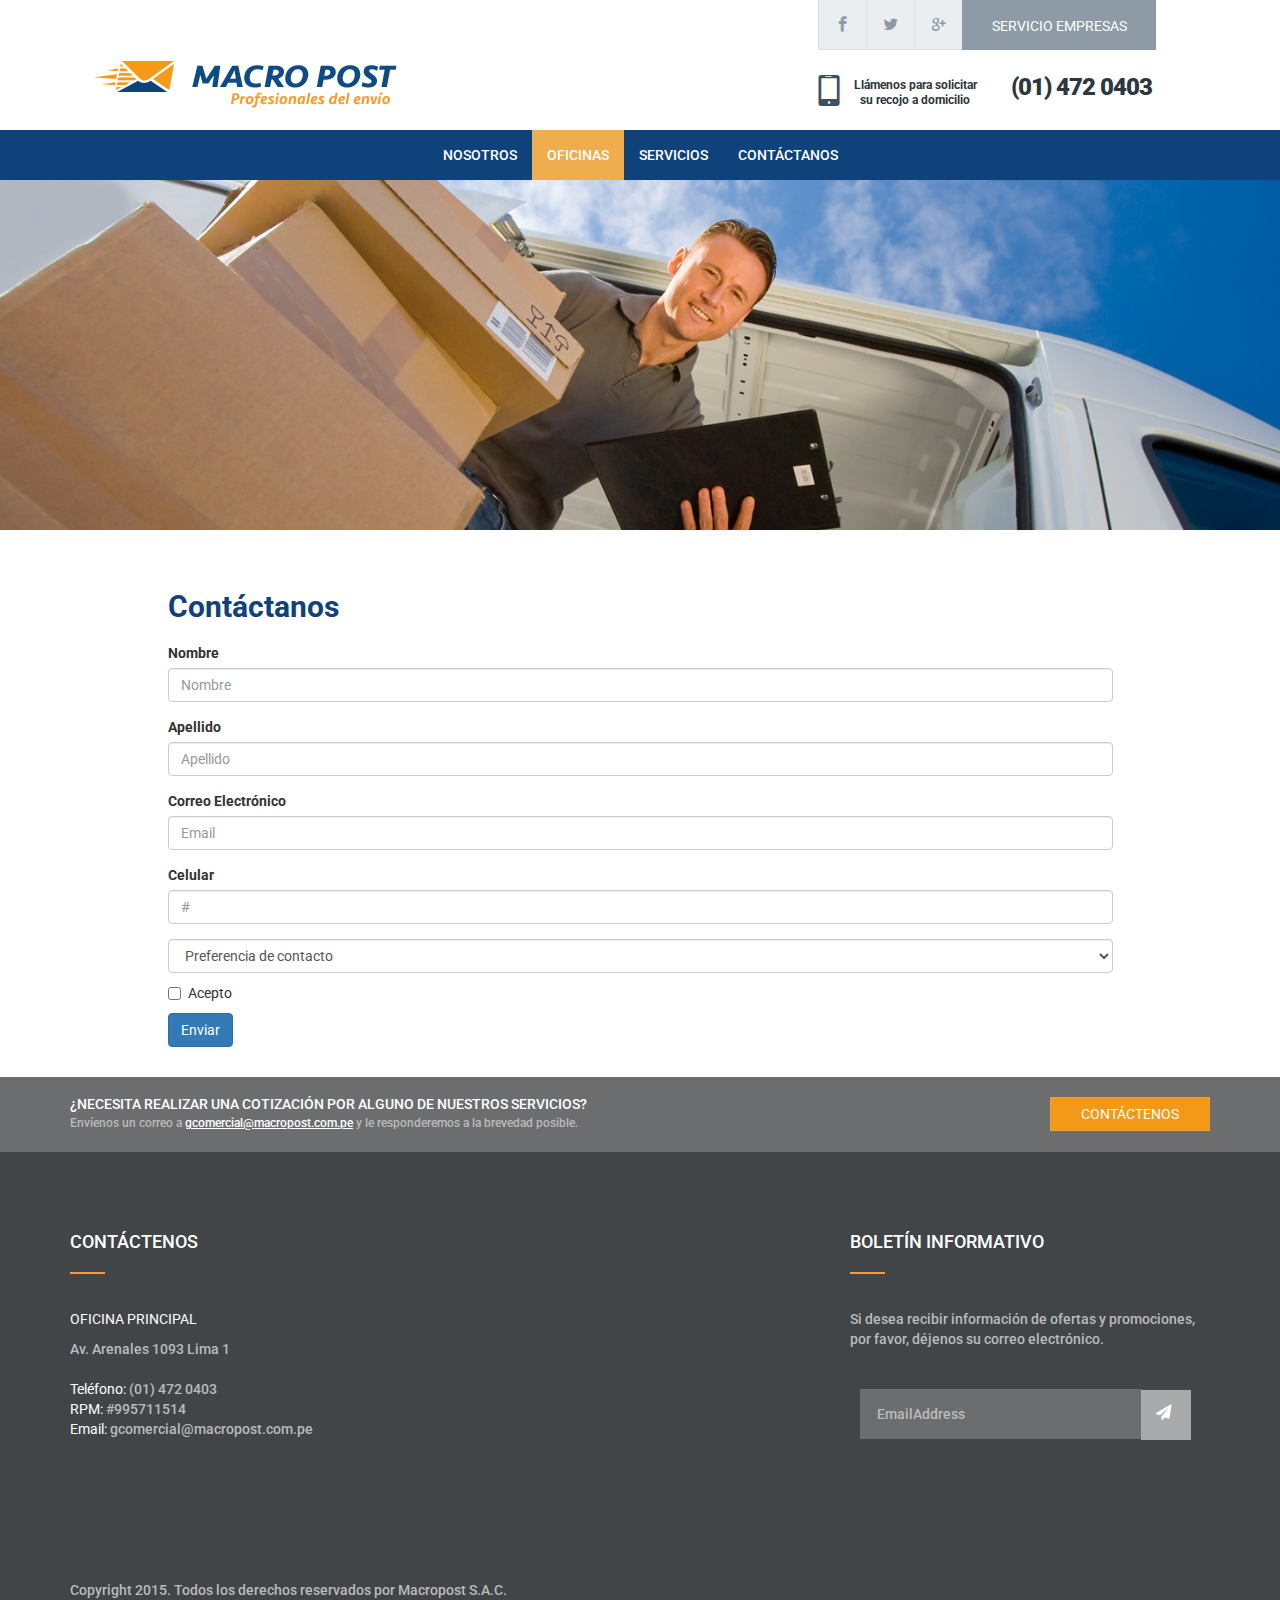
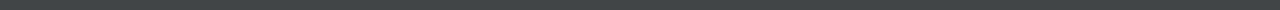
==== detalle/carpeta/views/contactanos.html @ 2e298f5a "detalles" ====
<!DOCTYPE html>
<html lang="es">
  <head>
    <meta charset="UTF-8">
    <meta name="viewport" content="width=device-width, user-scalable=no, initial-scale=1.0, maximum-scale=1.0, minimum-scale=1.0">
    <meta http-equiv="X-UA-Compatible" content="ie=edge">
    <title>Macro Post</title>
    <link href="https://fonts.googleapis.com/css?family=Roboto:400,500,700,900" rel="stylesheet">
    <link rel="stylesheet" href="https://maxcdn.bootstrapcdn.com/bootstrap/3.3.7/css/bootstrap.min.css" integrity="sha384-BVYiiSIFeK1dGmJRAkycuHAHRg32OmUcww7on3RYdg4Va+PmSTsz/K68vbdEjh4u" crossorigin="anonymous">
    <link rel="stylesheet" href="../assets/icons/icomoon/style.css">
    <link rel="stylesheet" href="../css/main.css">
  </head>
  <body>
    <header>
      <div class="container-fluid">
        <div class="row">
          <div class="col-xs-12 col-sm-6 col-sm-push-6">
            <nav class="col-xs-12 col-md-9 col-md-push-3">
              <ul class="list-inline text-center hd-right hd-xs-center">
                <li class="social-network"><a href=""><i class="icon-facebook"></i></a></li>
                <li class="social-network"><a href=""><i class="icon-twitter"></i></a></li>
                <li class="social-network"><a href=""><i class="icon-gplus"></i></a></li>
                <li class="social-services text-uppercase"><a href="servicios.html">servicio empresas</a></li>
              </ul>
            </nav>
          </div>
        </div>
        <div class="row">
          <div class="col-xs-12 col-sm-6 text-center">
            <figure class="col-md-9 pad-0">
              <a href="../index.html"><img src="../assets/images/logo.png" alt="logo macro post"></a>
            </figure>
          </div>
          <div class="col-xs-12 col-sm-6 pad-tb-10">
            <div class="col-md-9 col-md-push-3 hd-right pad-0 hd-xs-center">
              <div class="col-xs-6 pad-0">
                <span class="icon-phone col-xs-3 pad-0"></span>
                <span class="col-xs-9 pad-0 text-center hd-call"><small>Llámenos para solicitar su recojo a domicilio</small></span>
              </div>
              <div class="col-xs-6 hd-number-phone text-right">
                <p>(01) 472 0403</p>
              </div>
            </div>
          </div>
        </div>
      </div>
      <nav class="navbar navbar-default hd-list text-center">
        <div class="container-fluid">
          <div class="navbar-header">
            <button type="button" class="navbar-toggle collapsed menu-small" data-toggle="collapse" data-target="#nav-menu" aria-expanded="false">
              <span class="text-uppercase">Menú</span>
              <span class="glyphicon glyphicon-menu-down"></span>
            </button>
          </div>
          <div class="collapse navbar-collapse" id="nav-menu">
            <ul class="nav navbar-nav">
              <li class="dropdown">
                <a href="#" class="dropdown-toggle text-uppercase" data-toggle="dropdown" role="button" aria-haspopup="true" aria-expanded="false">nosotros</a>
                <ul class="dropdown-menu">
                  <li class="btn-principal"><a href="nosotros.html" class="text-uppercase">quiénes somos</a></li>
                  <li class="btn-principal"><a href="nosotros.html" class="text-uppercase">visión</a></li>
                  <li class="btn-principal"><a href="nosotros.html" class="text-uppercase">misión</a></li>
                  <li class="btn-principal"><a href="nosotros.html" class="text-uppercase">clientes</a></li>
                </ul>
              </li>
              <li class="dropdown btn-warning">
                <a href="#" class="dropdown-toggle btn-warning text-uppercase" data-toggle="dropdown" role="button" aria-haspopup="true" aria-expanded="false">oficinas</a>
                <ul class="dropdown-menu">
                  <li class="btn-warning"><a href="sucursales-lima.html" class="text-uppercase">arenales</a></li>
                  <li class="btn-warning"><a href="sucursales-lima.html" class="text-uppercase">miraflores</a></li>
                  <li class="btn-warning"><a href="sucursales-lima.html" class="text-uppercase">la victoria</a></li>
                  <li class="btn-warning"><a href="sucursales-lima.html" class="text-uppercase">wilson</a></li>
                  <li class="btn-warning"><a href="sucursales-provincia.html" class="text-uppercase">a todo el perú</a></li>
                </ul>
              </li>
              <li class="dropdown">
                <a href="#" class="dropdown-toggle text-uppercase" data-toggle="dropdown" role="button" aria-haspopup="true" aria-expanded="false">servicios</a>
                <ul class="dropdown-menu">
                  <li class="btn-principal"><a href="servicios.html" class="text-uppercase">regular</a></li>
                  <li class="btn-principal"><a href="servicios.html" class="text-uppercase">expreso lima</a></li>
                  <li class="btn-principal"><a href="servicios.html" class="text-uppercase">pago en destino</a></li>
                  <li class="btn-principal"><a href="servicios.html" class="text-uppercase">cobramos por ti</a></li>
                </ul>
              </li>
              <li>
                <a href="contactanos.html" class="text-uppercase" >contáctanos</a>
              </li>
            </ul>
          </div>
        </div>
      </nav>
    </header>
    <main class="container-fluid" id="offices-page">
    </main>
    <section class="container-fluid">
      <div class="row">
        <div class="container">
          <div class="row all-services">
            <form class="col-xs-10 col-xs-push-1">
              <h2 class="pad-tb-10">Contáctanos</h2>
              <div class="form-group">
                <label for="input-name">Nombre</label>
                <input type="text" class="form-control" id="input-name" placeholder="Nombre">
              </div>
              <div class="form-group">
                <label for="input-lastname">Apellido</label>
                <input type="text" class="form-control" id="input-lastname" placeholder="Apellido">
              </div>
              <div class="form-group">
                <label for="input-email">Correo Electrónico</label>
                <input type="email" class="form-control" id="input-email" placeholder="Email">
              </div>
              <div class="form-group">
                <label for="input-cel">Celular</label>
                <input type="tel" class="form-control" id="input-cel" placeholder="#">
              </div>
              <select class="form-control">
                <option>Preferencia de contacto</option>
                <option>Celular</option>
                <option>Email</option>
              </select>
              <div class="checkbox">
                <label>
                  <input type="checkbox"> Acepto 
                </label>
              </div>
              <button type="submit" class="btn btn-primary">Enviar</button>
            </form>

          </div>
        </div>
      </div>
    </section>
    <aside class="container-fluid">
      <div class="row">
        <div class="container">
          <div class="row">
            <div class="col-xs-6">
              <h5 class="text-uppercase">¿necesita realizar una cotización por alguno de nuestros servicios?</h5>
              <small class="text-gray hidden-xs hidden-sm hidden-md">Envíenos un correo a <a href="mailto:gcomercial@macropost.com.pe" class="mailto-mp">gcomercial@macropost.com.pe</a> y le responderemos a la brevedad posible.</small>
            </div>
            <div class="col-xs-6 text-right">
              <a href="contactanos.html" role="button" class="btn btn-warning btn-contrast text-uppercase">contáctenos</a>
            </div>
            <div class="col-xs-12 hidden-lg">
              <small class="text-gray">Envíenos un correo a <a href="mailto:gcomercial@macropost.com.pe" class="mailto-mp">gcomercial@macropost.com.pe</a> y le responderemos a la brevedad posible.</small>
            </div>
          </div>
        </div>
      </div>
    </aside>
    <footer class="container-fluid">
      <div class="row">
        <div class="container">
          <div class="row">
            <div class="col-xs-12 col-sm-6 col-md-8 pad-tb-10">
              <h4 class="text-uppercase">contáctenos</h4>
              <hr class="hr-orange">
              <p class="text-uppercase">oficina principal</p>
              <p class="text-gray">Av. Arenales 1093 Lima 1</p>
              <ul class="list-unstyled pad-tb-10">
                <li>Teléfono: <span class="text-gray">(01) 472 0403</span></li>
                <li>RPM: <span class="text-gray">#995711514</span></li>
                <li>Email: <span class="text-gray">gcomercial@macropost.com.pe</span></li>
              </ul>
            </div>
            <div class="col-xs-12 col-sm-6 col-md-4 pad-tb-10">
              <h4 class="text-uppercase">boletín informativo</h4>
              <hr class="hr-orange">
              <p class="text-gray">Si desea recibir información de ofertas y promociones, por favor, déjenos su correo electrónico.</p>
              <form action="">
                <input type="email" class="footer-email text-gray" placeholder="EmailAddress">
                <i class="icon-send"></i>
              </form>
            </div>
            <div class="col-xs-12">
              <p class="text-gray footer-copyright">Copyright 2015. Todos los derechos reservados por Macropost S.A.C.</p>
            </div>
          </div>
        </div>
      </div>
    </footer>
    <script src="https://ajax.googleapis.com/ajax/libs/jquery/3.2.1/jquery.min.js"></script>
    <script src="https://maxcdn.bootstrapcdn.com/bootstrap/3.3.7/js/bootstrap.min.js" integrity="sha384-Tc5IQib027qvyjSMfHjOMaLkfuWVxZxUPnCJA7l2mCWNIpG9mGCD8wGNIcPD7Txa" crossorigin="anonymous"></script>
  </body>
</html>
---- detalle/carpeta/assets/icons/icomoon/style.css ----
@font-face {
  font-family: 'icomoon';
  src:  url('fonts/icomoon.eot?x6g8kf');
  src:  url('fonts/icomoon.eot?x6g8kf#iefix') format('embedded-opentype'),
    url('fonts/icomoon.ttf?x6g8kf') format('truetype'),
    url('fonts/icomoon.woff?x6g8kf') format('woff'),
    url('fonts/icomoon.svg?x6g8kf#icomoon') format('svg');
  font-weight: normal;
  font-style: normal;
}

[class^="icon-"], [class*=" icon-"] {
  /* use !important to prevent issues with browser extensions that change fonts */
  font-family: 'icomoon' !important;
  speak: none;
  font-size: 1.1em;
  font-style: normal;
  font-weight: normal;
  font-variant: normal;
  text-transform: none;
  line-height: 1;

  /* Better Font Rendering =========== */
  -webkit-font-smoothing: antialiased;
  -moz-osx-font-smoothing: grayscale;
}

.icon-check, .icon-location, .icon-plane {
  font-size: 1.4em;
}

.icon-phone {
  font-size: 3em;
  color: #3d515f;
}

[class^=icon-circle] {
  color: #6482b8;
}

.icon-check:before {
  content: "\41";
}
.icon-circle-o:before {
  content: "\47";
}
.icon-circle:before {
  content: "\48";
}
.icon-send:before {
  content: "\49";
}
.icon-right:before {
  content: "\42";
}
.icon-plane:before {
  content: "\43";
}
.icon-twitter:before {
  content: "\51";
}
.icon-gplus:before {
  content: "\45";
}
.icon-phone:before {
  content: "\50";
}
.icon-location:before {
  content: "\46";
}
.icon-facebook:before {
  content: "\44";
}
---- detalle/carpeta/css/main.css ----
* {
  font-family: 'Roboto', sans-serif;
  /*color: #2D3740;*/
  /*border: 1px black solid;*/
}

a {
  color: inherit;
}

a:active, a:hover, a:focus {
  text-decoration: none;
}

.social-network {
  color: #8e9ba7;
  width: 50px;
  background-color: #eaeef1;
  border-bottom: 1px solid #dddddd;
  border-right: 1px solid #dddddd;
  border-left: 1px solid #dddddd;
}

[class^=social] a:hover {
  font-weight: 700;
}

.hd-right {
  width: 344px;
  height: 50px;
}

@media screen and (max-width: 767px) {
  .hd-xs-center {
    margin-left: auto;
    margin-right: auto;
  }
}

.social-services {
  background-color: #8e9ba7;
  color: #ffffff;
  width: 194px;
  font-size: 14px;
}

[class^=social] {
  height: 50px;
  margin-left: -5px;
  padding: 16px 0;
  box-sizing: border-box;
}

.hd-list {
  background-color: #0f417b;
  color: #ffffff;
  display: flex;
  justify-content: center;
  border: none;
  margin-bottom: 0;
  border-radius: 0;
}

.hd-list a {
  color: inherit !important;
  font-weight: 500;
}

@media (min-width: 992px) {
  .hd-list a {
    padding: 0 10px;
  }
}

.navbar-default .navbar-nav > .open > a,
.navbar-default .navbar-nav > .open > a:hover,
.navbar-default .navbar-nav > .open > a:focus {
  background-color: rgba(255, 255, 255, 0.1);
}

.open .dropdown-menu {
  margin-top: -1px !important;
  border-radius: 0;
  padding: 2px 0;
}

.btn-principal {
  background-color: #0f417b;
  color: #dddddd;
}

.dropdown-menu li:hover, .btn-principal a:focus, .btn-warning a:hover {
  color: #0f417b;
}

.dropdown-menu li {
  font-weight: 700;
  border: 2px solid #dddddd;
}

.pad-0 {
  padding: 0;
}

.pad-tb-10 {
  padding-top: 10px;
  padding-bottom: 10px;
}

.hd-call {
  /*color: #3d515f;*/
  color: #2D3740;
  line-height: 1;
  padding-top: 7px;
  font-weight: 700;
}

.hd-number-phone {
  font-size: 2.4rem;
  font-weight: 900;
  /*color: #3d515f;*/
  color: #2D3740;
  letter-spacing: -1px;
  padding-right: 0;
}

.menu-small {
  padding-left: 40px;
  padding-right: 25px;
  letter-spacing: 1.5px;
  font-weight: 700;
  margin-left: 12px;
}

.menu-small:focus {
  color: #0b4d79;
}

[class^=hr] {
  width: 35px;
  margin-left: 0;
  margin-bottom: 35px;
  border-width: 2px;
}

.hr-blue {
  border-color: #6482b8;
}

.hr-orange {
  border-color: #ff9840;
}

.btn-contrast {
  border-radius: 0;
  padding-left: 30px;
  padding-right: 30px;
  background-color: #f39917;
}

aside {
  background-color: #6c6d6e;
  color: #ffffff;
  padding: 20px 0;
}

.mailto-mp {
  text-decoration: underline;
  color: #ffffff;
}

.mailto-mp:hover {
  color: #f39917;
}

aside h5 {
  margin: 0;
}

footer {
  background-color: #414547;
  color: #ffffff;
  padding-top: 60px;
}

.text-gray {
  color: #bbbbbb;
  font-weight: 500;
}

.footer-email {
  height: 50px;
  background-color: #6c6d6e;
  border: none;
  width: 83%;
  outline: none;
}

.footer-email::placeholder {
  color: #bbbbbb;
  padding-left: 15px;
}

footer .icon-send {
  width: 50px;
  height: 50px;
  background-color: #a9aaab;
  display: inline-block;
  padding: 15px;
  margin-left: -4px;
}

.footer-copyright {
  padding-top: 100px;
}

/* página home*/
#home-page {
  background-image: url("../assets/images/bg.png");
  background-repeat: no-repeat;
  background-size: cover;
  background-position: center center;
  height: 600px;
}

.sub-main {
  position: relative;
  bottom: 53px;
  height: 38vh;
  background-color: #dddddd;
  background: -o-linear-gradient(top, rgba(255,255,255,1) 0%, rgba(255,255,255,1) 50%, rgba(246,41,12,1) 50%, rgba(246,41,12,1) 100%);
  background:  linear-gradient( transparent, transparent 53px, #fafafa 53px, #fafafa 100%);;
}

.sub-main .nav-tabs {
  background-color: #555555;
  color: #ffffff;
  font-weight: 700;
  width: 422px;
}

.sub-main .nav-tabs a {
  border-radius: 0;
  padding: 14px 21px;
  margin-right: 0;
}

.sub-main .nav-tabs>li.active>a {
  background-color: #fafafa;
}

.sub-main .nav-tabs span {
  padding-left: 7px;
}

.img-services {
  width: 100%;
}

#tracking {
  padding: 21px;
  color: #313b44;
}

.btn-search {
  background-color: #0f417b;
  color: #ffffff;
  padding-left: 40px;
  padding-right: 40px;
  margin-left: 20px;
  border-radius: 0;
}

.form-search {
  border-radius: 0;
  width: 220px !important;
  margin-right: 15px;
}

@media screen and (max-width: 767px) {
  .sub-main {
    height: 45vh;
  }
  .sub-main .nav-tabs {
    width: 338px;
    margin-left: auto;
    margin-right: auto;
  }
  .sub-main .nav-tabs a {
    padding: 14px 7px;
  }
  .sub-main form {
    text-align: center;
  }
  .form-search {
    margin: auto;
  }
  .btn-search {
    margin-left: 0;
  }
}

@media (min-width: 768px) and (max-width: 870px) {
  .btn-search {
    padding-left: 30px;
    padding-right: 30px;
  }
  .form-search {
    width: 180px !important;
  }
}

.our-serv {
  font-weight: 900;
  margin-top: 0;
}

.read-more {
  font-size: 1.2rem;
  font-weight: 700;
}

.panel {
  border-radius: 0;
}

.panel-body {
  padding: 15px 30px 35px;
}

#services {
  color: #313b44;
  padding-bottom: 65px;
}

.content-services {
  color: #678190;
}

.principal-msg {
  color: #ffffff;
  font-size: 3.7rem;
  font-weight: 900;
  font-style: italic;
  text-shadow: 2px 2px #000000;
  padding-top: 30vh;
}

/* página servicios*/
#services-page {
  background-image: url("../assets/images/bg-services.png");
  background-repeat: no-repeat;
  background-size: cover;
  background-position: center center;
  height: 350px;
}

.services-courier {
  height: 150px;
  background-color: rgba(16, 66, 122, 0.8);
  color: #ffffff;
  padding: 5px 30px;
  margin: 100px 0;
}

.all-services h2 {
  color: #0f427c;
  font-weight: 700;
}

.all-services h3, .all-services h4 {
  margin: 0;
}

.all-services h4 {
  padding-bottom: 20px;
  font-size: 2rem;
}

.all-services li {
  padding-bottom: 10px;
}

.list-unstyled .active a {
  color: #f39917;
}

.line-left {
  border-left: solid 1px #bbbbbb;
  margin-bottom: 50px;
  padding-bottom: 30px;
}

.services-main {
  margin-top: 21px;
  margin-bottom: 0;
}

/* página nosotros */
#our-page {
  background-image: url("../assets/images/bg-our.png");
  background-repeat: no-repeat;
  background-size: cover;
  background-position: center center;
  height: 350px;
}

/* página sucursales */
#offices-page {
  background-image: url("../assets/images/bg-offices.png");
  background-repeat: no-repeat;
  background-size: cover;
  background-position: center center;
  height: 350px;
}

.box-offices {
  background-color: #fafafa;
  border-radius: 5px;
  border-left: solid 2px #f39917;
  margin: 10px;
  padding: 15px;
  -webkit-box-shadow: 2px 2px 4px 0 rgba(173,173,173,1);
  -moz-box-shadow: 2px 2px 4px 0 rgba(173,173,173,1);
  box-shadow: 2px 2px 4px 0 rgba(173,173,173,1);
}

.province-offices {
  padding-top: 20px;
  padding-bottom: 40px;
}

form {
  padding: 30px 10px;
}
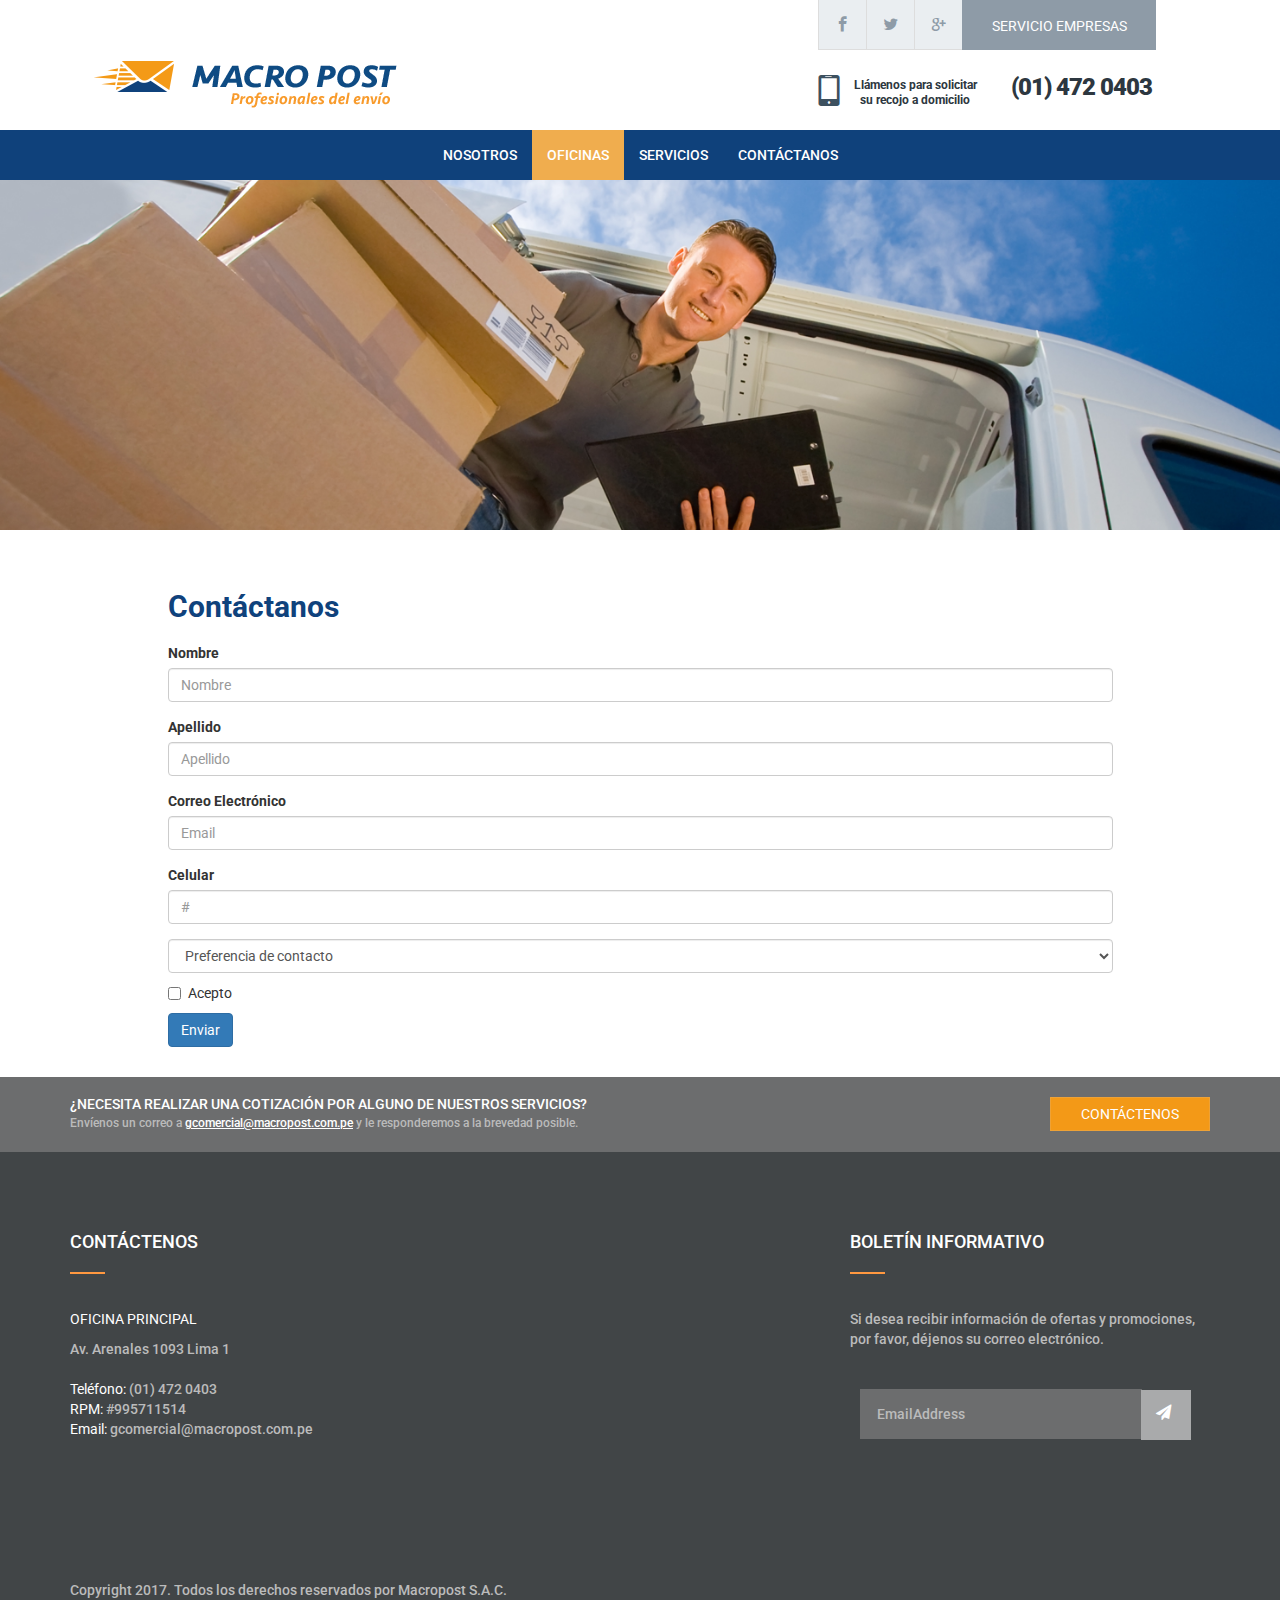
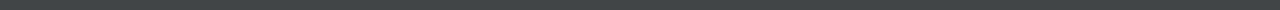
==== commit 7cd1f077: "2017" ====
--- a/detalle/carpeta/views/contactanos.html
+++ b/detalle/carpeta/views/contactanos.html
@@ -54,14 +54,8 @@
           </div>
           <div class="collapse navbar-collapse" id="nav-menu">
             <ul class="nav navbar-nav">
-              <li class="dropdown">
-                <a href="#" class="dropdown-toggle text-uppercase" data-toggle="dropdown" role="button" aria-haspopup="true" aria-expanded="false">nosotros</a>
-                <ul class="dropdown-menu">
-                  <li class="btn-principal"><a href="nosotros.html" class="text-uppercase">quiénes somos</a></li>
-                  <li class="btn-principal"><a href="nosotros.html" class="text-uppercase">visión</a></li>
-                  <li class="btn-principal"><a href="nosotros.html" class="text-uppercase">misión</a></li>
-                  <li class="btn-principal"><a href="nosotros.html" class="text-uppercase">clientes</a></li>
-                </ul>
+              <li>
+                <a href="nosotros.html" class="text-uppercase">nosotros</a>
               </li>
               <li class="dropdown btn-warning">
                 <a href="#" class="dropdown-toggle btn-warning text-uppercase" data-toggle="dropdown" role="button" aria-haspopup="true" aria-expanded="false">oficinas</a>
@@ -126,7 +120,6 @@
               </div>
               <button type="submit" class="btn btn-primary">Enviar</button>
             </form>
-
           </div>
         </div>
       </div>
@@ -174,7 +167,7 @@
               </form>
             </div>
             <div class="col-xs-12">
-              <p class="text-gray footer-copyright">Copyright 2015. Todos los derechos reservados por Macropost S.A.C.</p>
+              <p class="text-gray footer-copyright">Copyright 2017. Todos los derechos reservados por Macropost S.A.C.</p>
             </div>
           </div>
         </div>
--- a/detalle/carpeta/css/main.css
+++ b/detalle/carpeta/css/main.css
@@ -297,6 +297,18 @@
   }
   .btn-search {
     margin-left: 0;
+  }
+}
+
+@media (max-width: 400px) {
+  .social-services {
+    width: auto;
+  }
+  .hd-right {
+    width: auto;
+  }
+  .text-right {
+    text-align: center;
   }
 }
 
